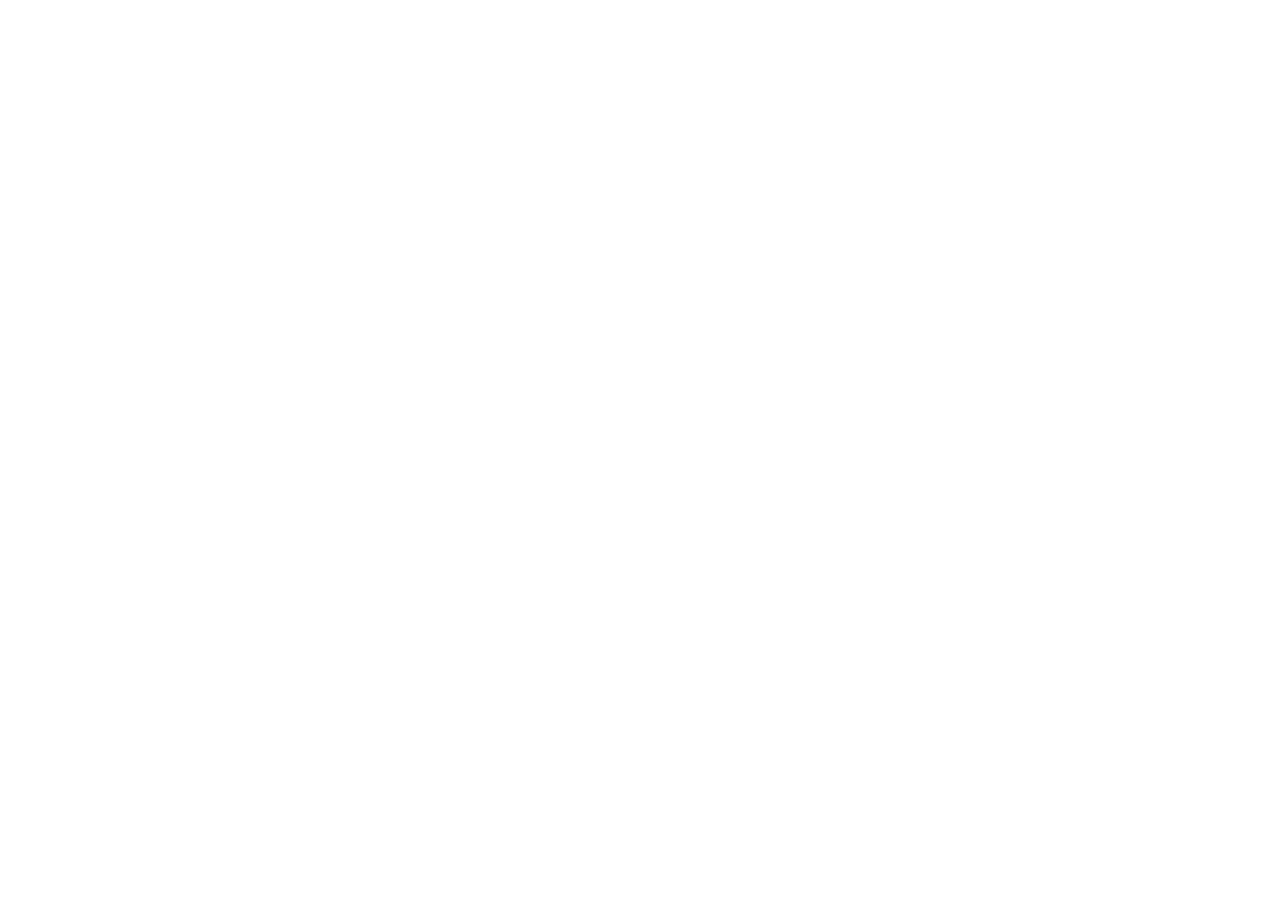
==== src/index.html @ 0b0771fe "folder" ====
<!DOCTYPE html>
<html lang="en">
	<head>
		<meta charset="UTF-8" />
		<meta name="viewport" content="width=device-width, initial-scale=1.0" />
		<link rel="stylesheet" href="./style.css" />
		<link
			rel="shortcut icon"
			href="../images/todo-list-svgrepo-com.svg"
			type="image/x-icon"
		/>
		<title>To do list</title>
	</head>
	<body>
		<div class="container">
			<form action=""></form>
		</div>
		<script src="./script.js"></script>
	</body>
</html>
---- src/style.css ----
@import url('https://fonts.googleapis.com/css2?family=Montserrat:ital,wght@0,100..900;1,100..900&family=Poppins:ital,wght@0,100;0,200;0,300;0,400;0,500;0,600;0,700;0,800;0,900;1,100;1,200;1,300;1,400;1,500;1,600;1,700;1,800;1,900&display=swap');

* {
	margin: 0;
	padding: 0;
	box-sizing: border-box;
}
body {
	width: 100vw;
	height: 100vh;
	font-family: 'Poppins';
}
.container {
	display: flex;
	align-items: center;
	justify-content: center;
}
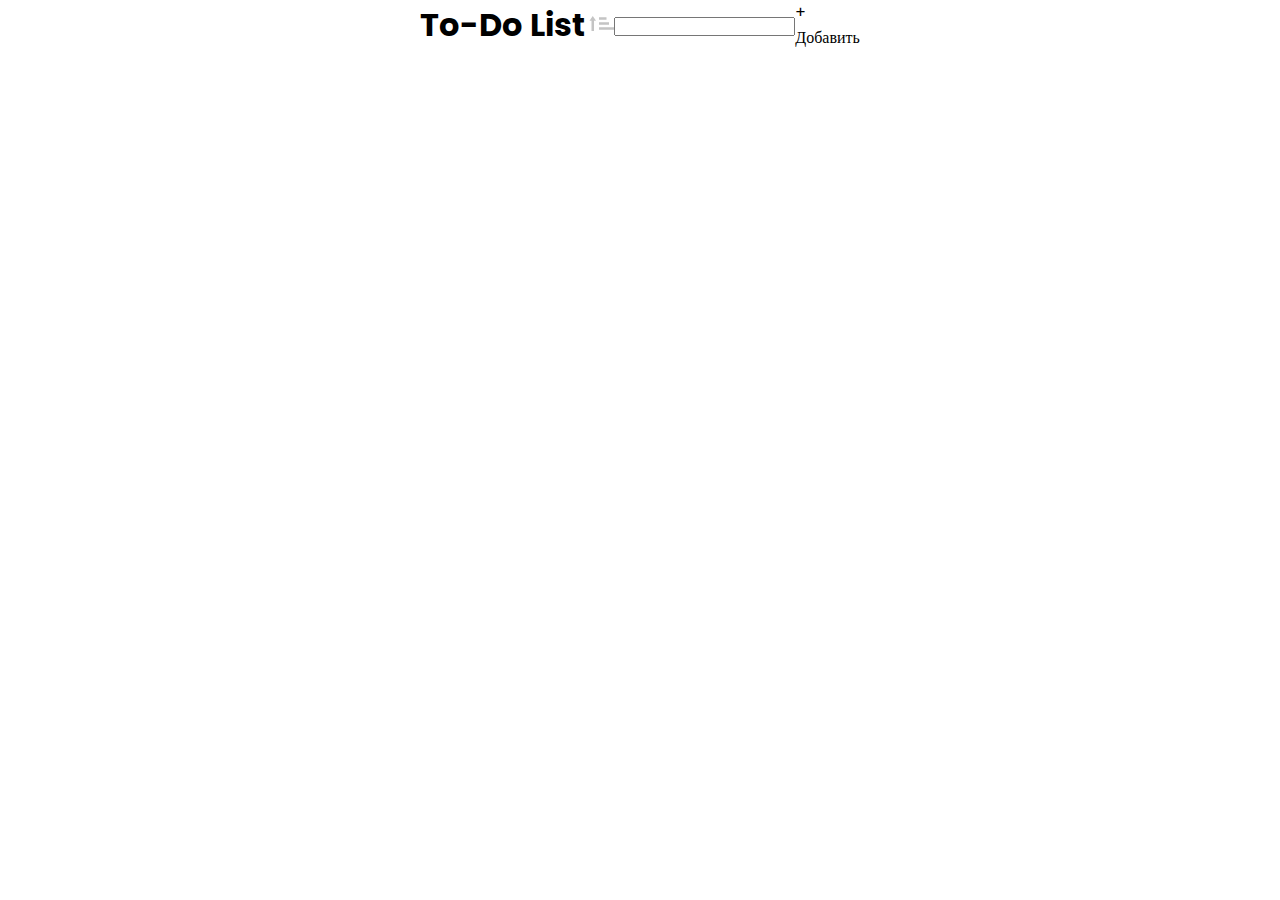
==== commit a9a92e93: "HTML created." ====
--- a/src/index.html
+++ b/src/index.html
@@ -13,7 +13,21 @@
 	</head>
 	<body>
 		<div class="container">
-			<form action=""></form>
+			<div class="line"></div>
+			<h1>To-Do List</h1>
+			<div class="icon">
+				<img src="../images/sort-down.svg" alt="" class="icon" />
+				<img src="../images/up-sort.svg" alt="" class="icon" />
+			</div>
+			<div class="form">
+				<form action="">
+					<input type="text" />
+				</form>
+			</div>
+			<div class="submit">
+				<div class="add">+</div>
+				<div class="show">Добавить</div>
+			</div>
 		</div>
 		<script src="./script.js"></script>
 	</body>
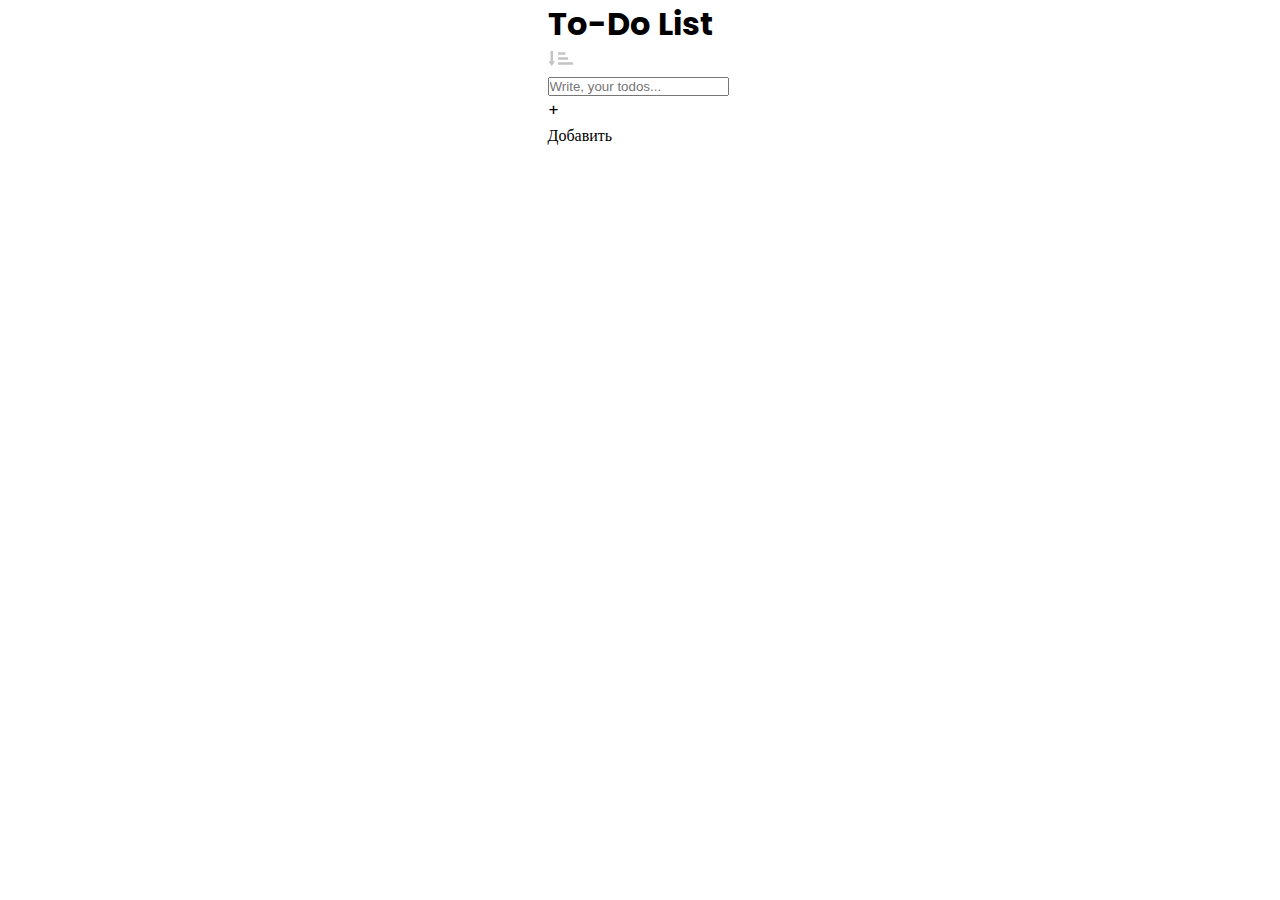
==== commit 8fbae855: "HTML DONE" ====
--- a/src/index.html
+++ b/src/index.html
@@ -14,19 +14,29 @@
 	<body>
 		<div class="container">
 			<div class="line"></div>
-			<h1>To-Do List</h1>
-			<div class="icon">
-				<img src="../images/sort-down.svg" alt="" class="icon" />
-				<img src="../images/up-sort.svg" alt="" class="icon" />
-			</div>
-			<div class="form">
-				<form action="">
-					<input type="text" />
-				</form>
-			</div>
-			<div class="submit">
-				<div class="add">+</div>
-				<div class="show">Добавить</div>
+			<div class="container-second">
+				<h1>To-Do List</h1>
+				<div class="icon-container">
+					<img src="../images/down-sort.svg" alt="" class="icon white-down" />
+					<img
+						src="../images/down-sort-black.svg"
+						alt=""
+						class="icon black-down"
+					/>
+				</div>
+				<div class="form">
+					<form action="">
+						<input type="text" placeholder="Write, your todos..." />
+						<label for="">
+							<img src="../images/cancel.svg" alt="" class="cancel-image" />
+						</label>
+					</form>
+				</div>
+				<div class="submit">
+					<div class="add">+</div>
+					<div class="show">Добавить</div>
+				</div>
+				<div class="todo-list"></div>
 			</div>
 		</div>
 		<script src="./script.js"></script>
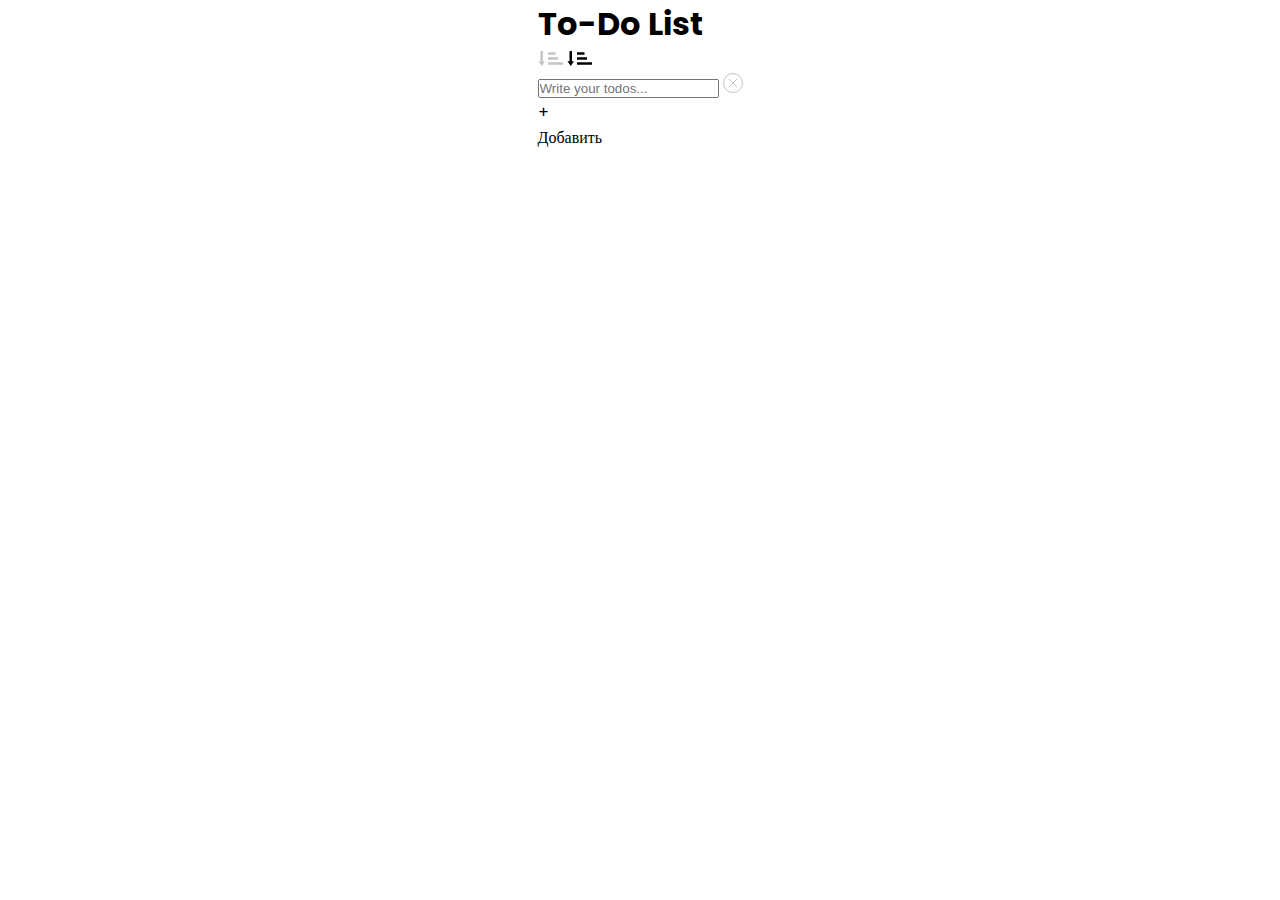
==== commit 56751e4c: "HTML todos created." ====
--- a/src/index.html
+++ b/src/index.html
@@ -6,10 +6,10 @@
 		<link rel="stylesheet" href="./style.css" />
 		<link
 			rel="shortcut icon"
-			href="../images/todo-list-svgrepo-com.svg"
+			href="../svg/todo-list-svgrepo-com.svg"
 			type="image/x-icon"
 		/>
-		<title>To do list</title>
+		<title>To-Do List</title>
 	</head>
 	<body>
 		<div class="container">
@@ -17,18 +17,40 @@
 			<div class="container-second">
 				<h1>To-Do List</h1>
 				<div class="icon-container">
-					<img src="../images/down-sort.svg" alt="" class="icon white-down" />
+					<img src="../svg/down-sort.svg" alt="" class="icon white-down" />
 					<img
-						src="../images/down-sort-black.svg"
+						src="../svg/down-sort-black.svg"
 						alt=""
 						class="icon black-down"
 					/>
 				</div>
 				<div class="form">
 					<form action="">
-						<input type="text" placeholder="Write, your todos..." />
+						<input
+							type="text"
+							placeholder="Write your todos..."
+							id="todo-input"
+						/>
 						<label for="">
-							<img src="../images/cancel.svg" alt="" class="cancel-image" />
+							<svg
+								class="cancel-image"
+								width="20"
+								height="20"
+								viewBox="0 0 20 20"
+								fill="none"
+								xmlns="http://www.w3.org/2000/svg"
+							>
+								<rect
+									x="0.5"
+									y="0.5"
+									width="19"
+									height="19"
+									rx="9.5"
+									stroke="#C4C4C4"
+								/>
+								<path d="M6 6L14 14" stroke="#C4C4C4" />
+								<path d="M6 14L14 6" stroke="#C4C4C4" />
+							</svg>
 						</label>
 					</form>
 				</div>
@@ -36,7 +58,7 @@
 					<div class="add">+</div>
 					<div class="show">Добавить</div>
 				</div>
-				<div class="todo-list"></div>
+				<ol id="todo-list"></ol>
 			</div>
 		</div>
 		<script src="./script.js"></script>
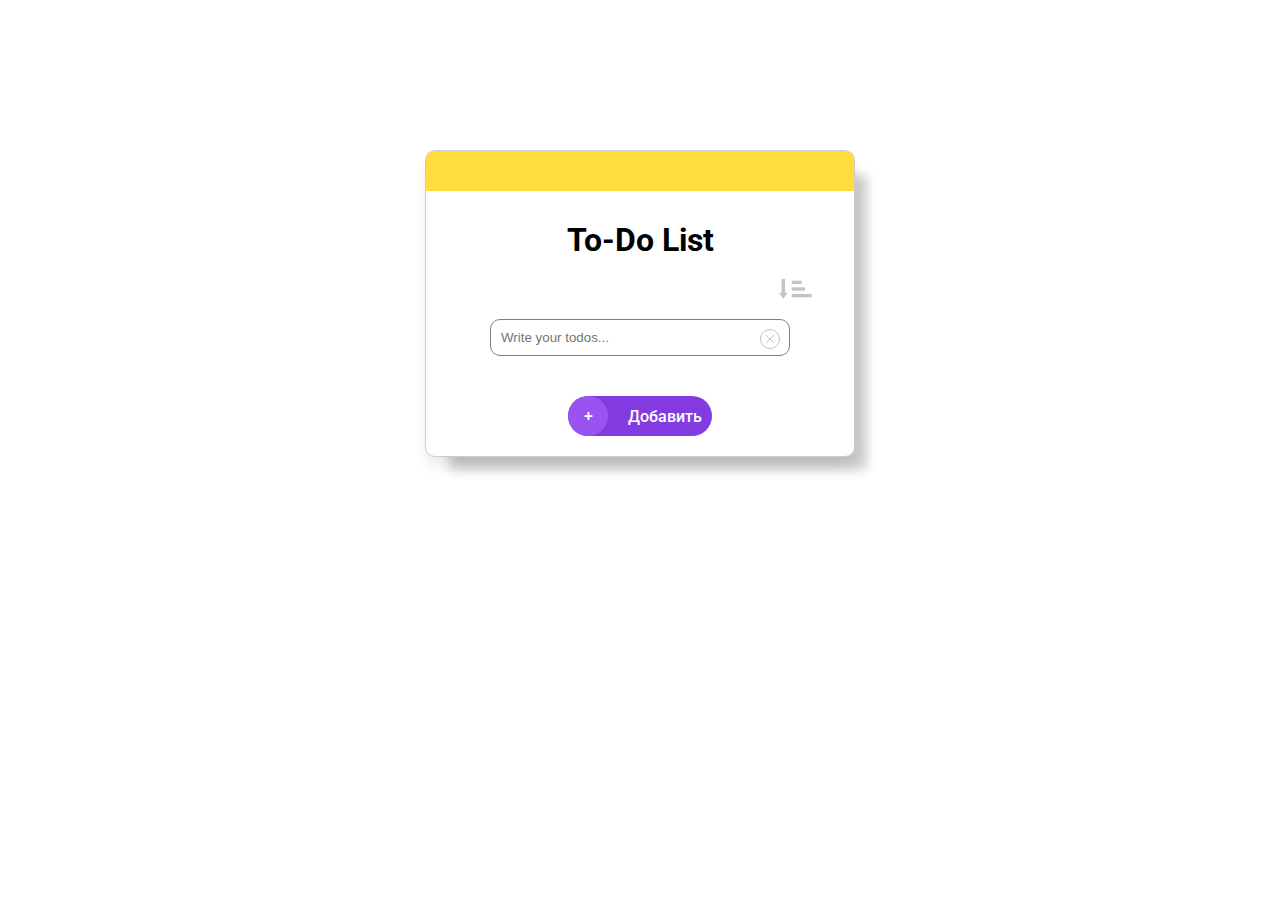
==== commit 27fc10e2: "done" ====
--- a/src/index.html
+++ b/src/index.html
@@ -29,7 +29,7 @@
 						<input
 							type="text"
 							placeholder="Write your todos..."
-							id="todo-input"
+							class="todo-input"
 						/>
 						<label for="">
 							<svg
@@ -54,11 +54,11 @@
 						</label>
 					</form>
 				</div>
+				<ul class="todo-list"></ul>
 				<div class="submit">
 					<div class="add">+</div>
-					<div class="show">Добавить</div>
+					<div class="show" id="show-button">Добавить</div>
 				</div>
-				<ol id="todo-list"></ol>
 			</div>
 		</div>
 		<script src="./script.js"></script>
--- a/src/style.css
+++ b/src/style.css
@@ -1,4 +1,4 @@
-@import url('https://fonts.googleapis.com/css2?family=Montserrat:ital,wght@0,100..900;1,100..900&family=Poppins:ital,wght@0,100;0,200;0,300;0,400;0,500;0,600;0,700;0,800;0,900;1,100;1,200;1,300;1,400;1,500;1,600;1,700;1,800;1,900&display=swap');
+@import url('https://fonts.googleapis.com/css2?family=Montserrat:ital,wght@0,100..900;1,100..900&family=Poppins:ital,wght@0,100;0,200;0,300;0,400;0,500;0,600;0,700;0,800;0,900;1,100;1,200;1,300;1,400;1,500;1,600;1,700;1,800;1,900&family=Roboto:ital,wght@0,100;0,300;0,400;0,500;0,700;0,900;1,100;1,300;1,400;1,500;1,700;1,900&display=swap');
 
 * {
 	margin: 0;
@@ -7,11 +7,203 @@
 }
 body {
 	width: 100vw;
-	height: 100vh;
-	font-family: 'Poppins';
+	/* height: 100vh; */
+	font-family: 'Roboto';
+	display: flex;
+	align-items: center;
+	justify-content: center;
+	position: relative;
+}
+.icon-container {
+	display: flex;
+	align-items: center;
+	justify-content: center;
+	align-self: flex-end;
 }
 .container {
-	display: flex;
-	align-items: center;
-	justify-content: center;
-}
+	/* min-height: 460px; */
+	width: 50%;
+	position: absolute;
+	top: 150px;
+	width: 430px;
+	border: 1px rgb(0, 0, 0, 0.2) solid;
+	box-shadow: 18px 19px 11px -6px rgba(0, 0, 0, 0.2),
+		0px 10px 15px -3px rgba(0, 0, 0, 0.1);
+	border-radius: 10px;
+	flex-direction: column;
+	display: flex;
+	align-items: center;
+	gap: 30px;
+	/* padding: 20px; */
+	position: relative;
+	/* min-height: 300px; */
+}
+.container-second {
+	border-radius: 10px;
+	flex-direction: column;
+	display: flex;
+	align-items: center;
+	justify-content: center;
+	gap: 20px;
+	padding: 0px 20px;
+}
+.line {
+	background-color: #ffdc40;
+	width: 100%;
+	height: 40px;
+	border-radius: 8px 8px 0 0;
+}
+.icon {
+	display: block;
+	width: 40px;
+	height: 20px;
+	/* align-self: flex-end; */
+}
+input {
+	width: 300px;
+	border-radius: 10px;
+	border: 1px solid gray;
+	padding: 10px;
+	transition: border-color 0.3s ease, background-color 0.3s ease;
+}
+input:active {
+	transform: scale(0.95);
+}
+form {
+	width: 100%;
+	position: relative;
+}
+.cancel-image {
+	position: absolute;
+	right: 10px;
+	top: 10px;
+}
+
+input:focus {
+	border: 2px solid #833ae0;
+	background-color: #f0f8ff;
+	outline: none;
+}
+input:focus {
+	animation: focusAnimation 0.5s forwards;
+	outline: none;
+}
+.submit {
+	font-weight: 500;
+	color: white;
+	border-radius: 20px;
+	display: flex;
+	align-items: center;
+	justify-content: center;
+	gap: 20px;
+	background-color: #833ae0;
+	margin-bottom: 20px;
+	transition: 0.3;
+}
+.submit:hover {
+	transition: 0.3s ease-in;
+	transform: translateY(-1px);
+	box-shadow: 0 4px 12px rgba(124, 58, 237, 0.3);
+	cursor: pointer;
+}
+.add {
+	display: flex;
+	align-items: center;
+	justify-content: center;
+	border-radius: 20px;
+	height: 40px;
+	width: 40px;
+	background-color: #9953f1;
+}
+.show {
+	margin-right: 10px;
+}
+.black-down {
+	cursor: pointer;
+	transition: 0.3 ease;
+	display: none;
+}
+/* .white-down:hover {
+	cursor: pointer;
+	transition: 0.3 ease;
+	display: none;
+}
+.white-down:hover + .black-down {
+	display: block;
+	cursor: pointer;
+	transition: 0.3 ease;
+} */
+.submit {
+	font-weight: 500;
+	color: white;
+	border-radius: 20px;
+	display: flex;
+	align-items: center;
+	justify-content: center;
+	gap: 20px;
+	background-color: #833ae0;
+	position: relative;
+	overflow: hidden;
+	cursor: pointer;
+	transition: background-color 0.3s ease;
+	/* margin-bottom: -20px; */
+}
+
+ul {
+	/* border: 1px dashed #833ae0; */
+	position: relative;
+	width: 350px;
+	/* padding: 20px; */
+	/* width: 100%; */
+	/* border: 1px solid #cecece; */
+}
+ul li {
+	cursor: pointer;
+	list-style: inside;
+	list-style-type: none;
+	border-radius: 4px;
+	margin-top: 10px;
+	padding: 10px;
+	padding-right: 66px;
+	position: relative;
+	overflow-wrap: break-word;
+	border-bottom: 1px dashed #cecece;
+}
+.delete-todo {
+	position: absolute;
+	right: 10px;
+	top: 10px;
+	cursor: pointer;
+	width: 20px;
+	height: 20px;
+	/* transition: 0.3s ease; */
+}
+
+.delete-todo:hover,
+.cancel-image:hover {
+	cursor: pointer;
+	fill: #833ae0;
+	background-color: #833ae0;
+	border-radius: 50%;
+	/* padding: 5px; */
+}
+.hidden {
+	display: none;
+}
+
+.add:hover {
+	transform: scale(1.2);
+	background-color: #5e21ad;
+}
+
+.show:hover {
+	transform: scale(1.2);
+	/* color: aquamarine; */
+	margin-right: 30px;
+}
+.error-message {
+	color: red;
+	font-size: 0.9em;
+	margin-top: 8px;
+	display: none;
+}
